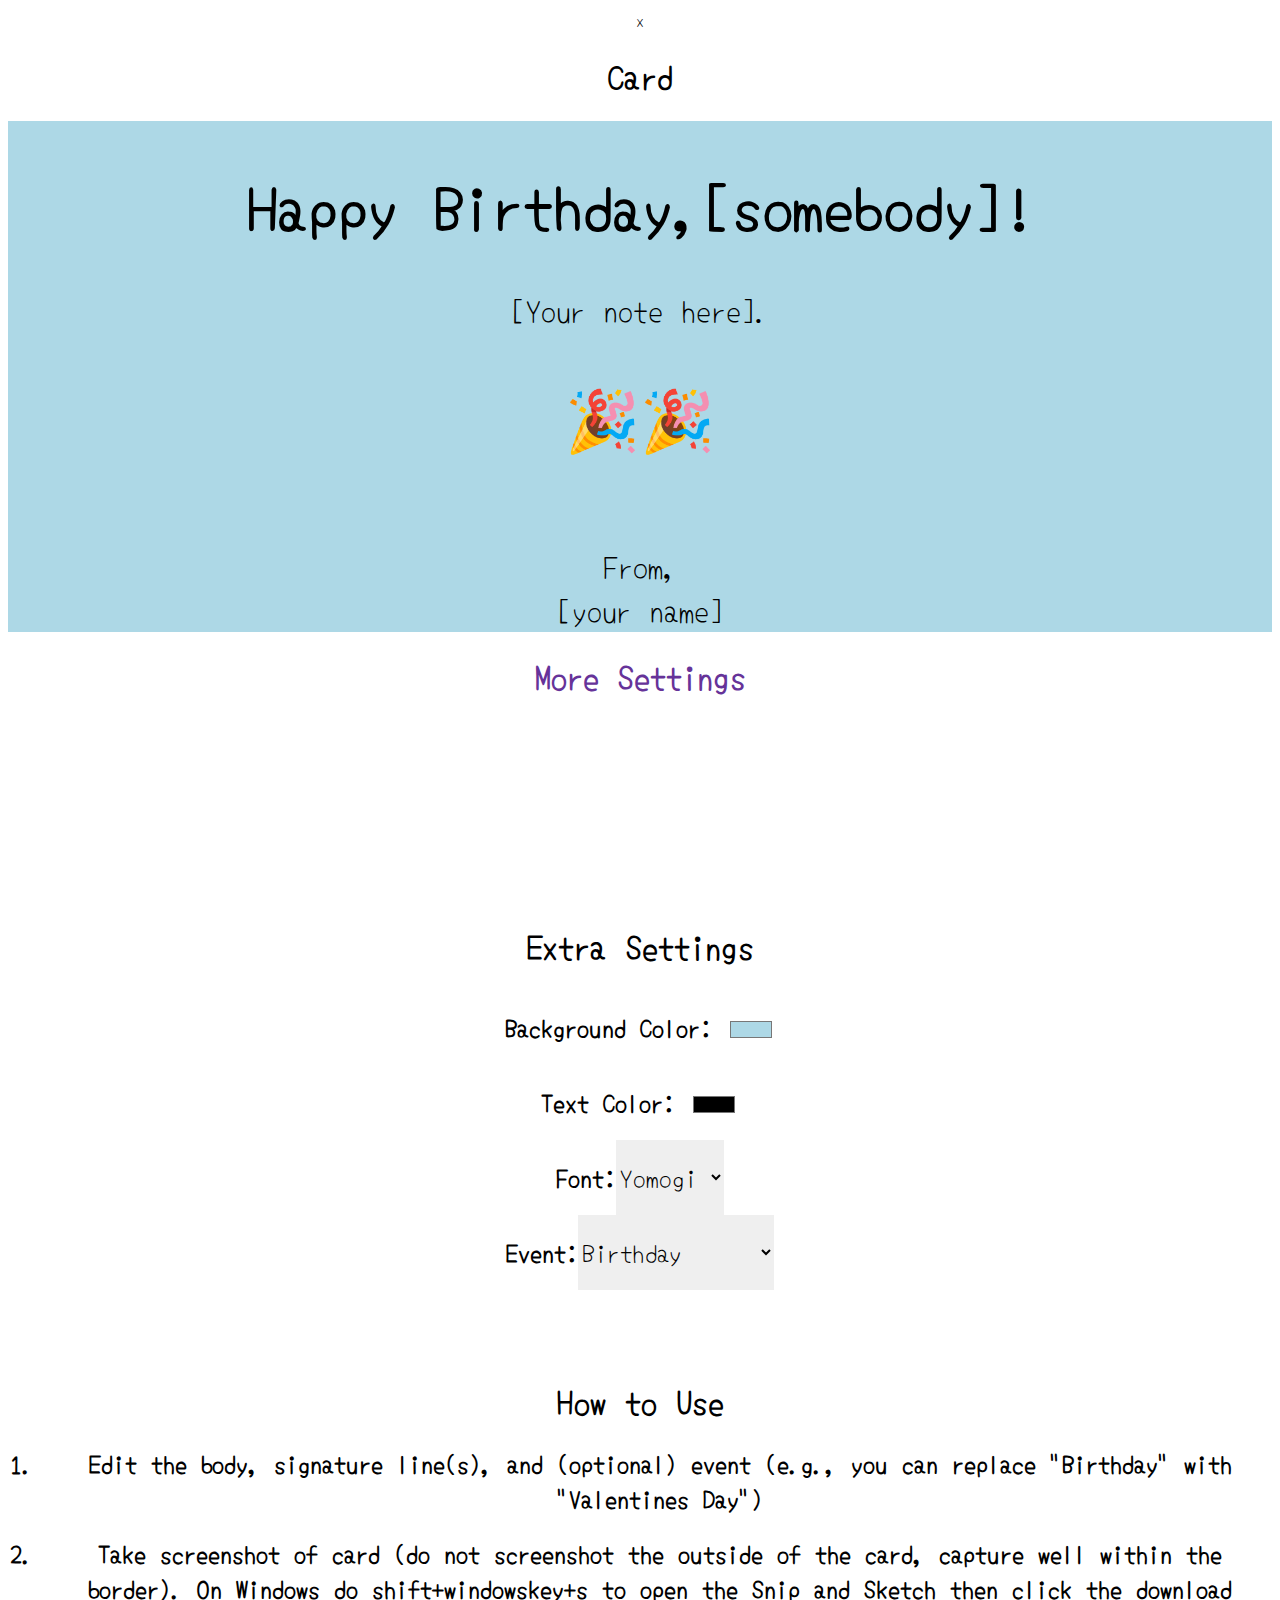
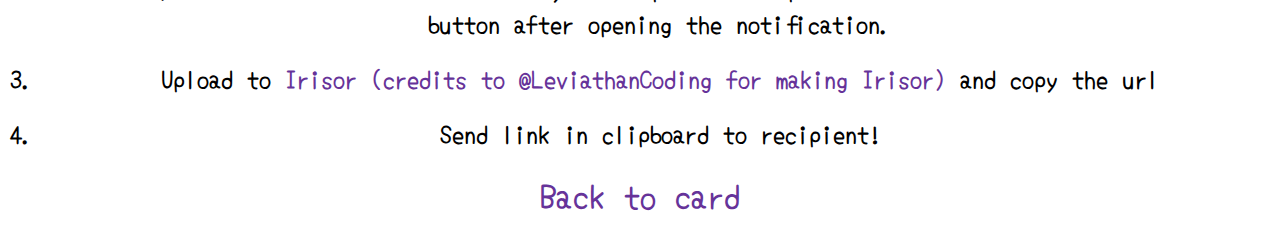
==== index.html @ 25b3eda0 "med update" ====
<!DOCTYPE html>
<html>

<head>
	<meta charset="utf-8">
	<meta name="viewport" content="width=device-width">
	<title>CardCreate</title>
	<link rel="preconnect" href="https://fonts.googleapis.com">
	<link rel="preconnect" href="https://fonts.gstatic.com" crossorigin>
	<link rel='stylesheet' href='style.css' />
	<link href="https://fonts.googleapis.com/css2?family=Yomogi&display=swap" rel="stylesheet">
	<link rel="preconnect" href="https://fonts.googleapis.com">
	<link rel="preconnect" href="https://fonts.gstatic.com" crossorigin>
	<link rel="preconnect" href="https://fonts.googleapis.com">
	<link rel="preconnect" href="https://fonts.gstatic.com" crossorigin>
	<link href="https://fonts.googleapis.com/css2?family=Petit+Formal+Script&display=swap" rel="stylesheet">
	<link href="https://fonts.googleapis.com/css2?family=Roboto:wght@100&display=swap" rel="stylesheet">
	<link rel="preconnect" href="https://fonts.googleapis.com">
	<link rel="preconnect" href="https://fonts.gstatic.com" crossorigin>
	<link href="https://fonts.googleapis.com/css2?family=STIX+Two+Math&display=swap" rel="stylesheet">
</head>
x
<body>
	<h1 id='wut'>Card</h1>
	<div id='div' contenteditable="true">
		<div class="ln" id='head'>
			<h1 contenteditable="true" id = 'que'>Happy Birthday,</h1><h1 contenteditable = 'true'> [somebody]!</h1>
		</div>
		<br>
      [Your note here]. <h1 id = 'br'><br></h1><br>From,
      <br>[your name]
    </div>
    <a href = '#use'><h1>More Settings</h1></a>
    <h1><br></h1><h1><br></h1><h1><br></h1>
    <h1 id = 'use'>Extra Settings</h1>
    <div class = 'ln'><h2>Background Color: <input id = 'background-color' type="color"> </input></h2></div><br>
    <div class = 'ln'><h2>Text Color: <input id = 'text-color' type="color"> </input></h2></div> <br>
    <div class = 'ln'><h2>Font: </h2> <select id = 'font'> 
      <option value="Yomogi" id ='y'><h1>Yomogi</h1></option>
      <option value="Cursive" id = 'c'><h1>Cursive</h1></option> 
      <option value="Roboto" id = 'r'><h1>Roboto</h1></option>  
      </select></div><br><div class = 'ln'>
<h2>Event:</h2> <select id = 'evt'> 
      		<option value="Vday"><h1>Valentines day</h1></option>
      		<option value="Bday" selected><h1>Birthday</h1></option>
		<option value="Christmas"><h1>Christmas</h1></option>
      </select>
</div>

<h1><br></h1>
    <h1>How to Use</h1>
    <ol>
	<h2><li>Edit the body, signature line(s), and (optional) event (e.g., you can replace "Birthday" with "Valentines Day")</h2></li>
      <h2><li>Take screenshot of card (do not screenshot the outside of the card, capture well within the border). On Windows do shift+windowskey+s to open the Snip and Sketch then click the download button after opening the notification.</h2></li>
      <h2><li>Upload to <a href = 'https://irisor.cf' target = '_blank'>Irisor (credits to @LeviathanCoding for making Irisor)</a> and copy the url</h2></li>
      <h2><li>Send link in clipboard to recipient!</li></h2>
    </ol>
    <a href = '#wut'><h1>Back to card</h1></a>
    <script src="script.js"></script>
  </body>
</html>
---- style.css ----
#div {
  font-size: 30px;
  background-color: lightblue;
  outline: none;
  border: none;
}
.ln {
  display: inline-flex;
}
select {
  border: none;
  outline: none;
  font-size: 25px;
}
option {
  font-size: 25px;
}
input {
  border: none;
  outline: none;
  background-color: white;
}
#y {
  font-family: 'Yomogi', cursive;
}
#c {
  font-family: 'Petit Formal Script', cursive;
}
#r {
  font-family: 'Roboto', sans-serif;
}
a {
  color: rebeccapurple;
  text-decoration: none;
}
a:hover {
  color: purple;
}
a:active {
  color: orange;
}
html::-webkit-scrollbar {
  display: none;
}
#evt {
	font-family: 'Yomogi', cursive;
}
html {
  scroll-behavior: smooth;
  font-family: 'Yomogi', cursive;
  text-align: center;
}
/*125 lns*/
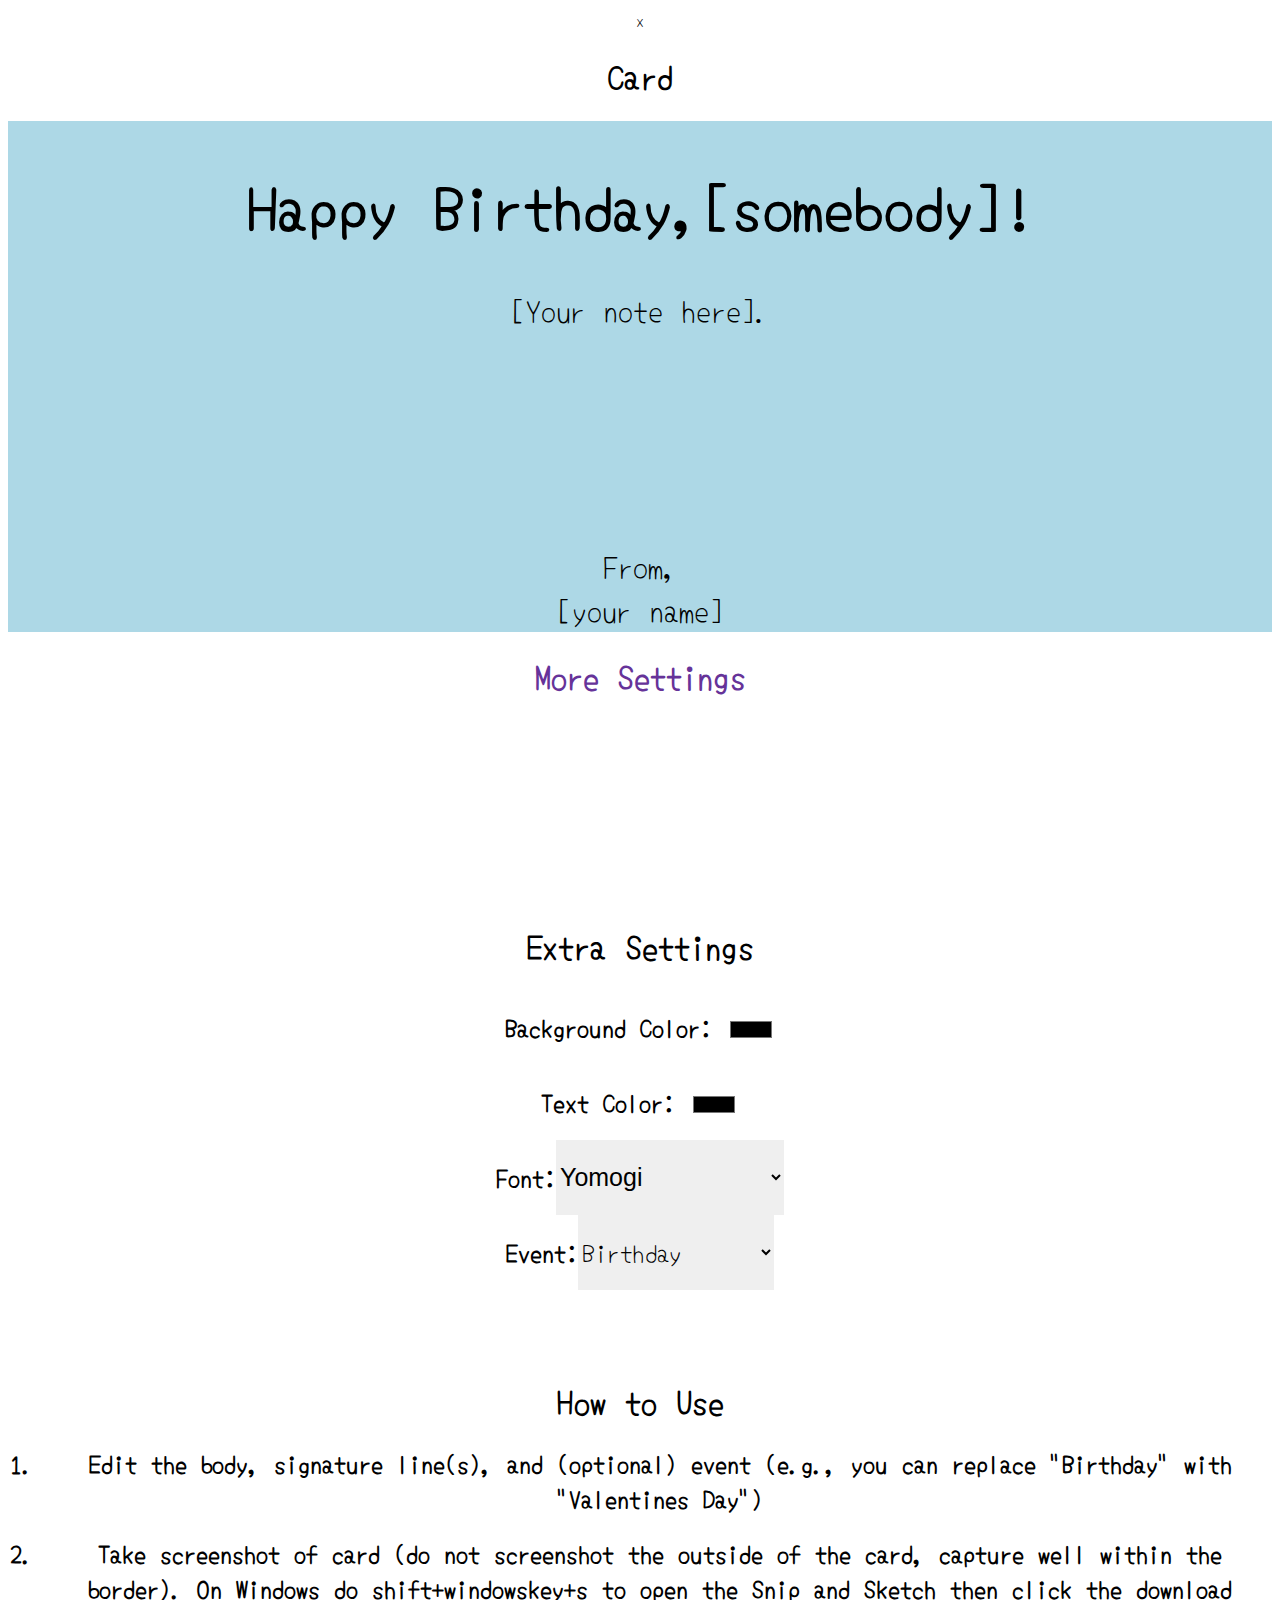
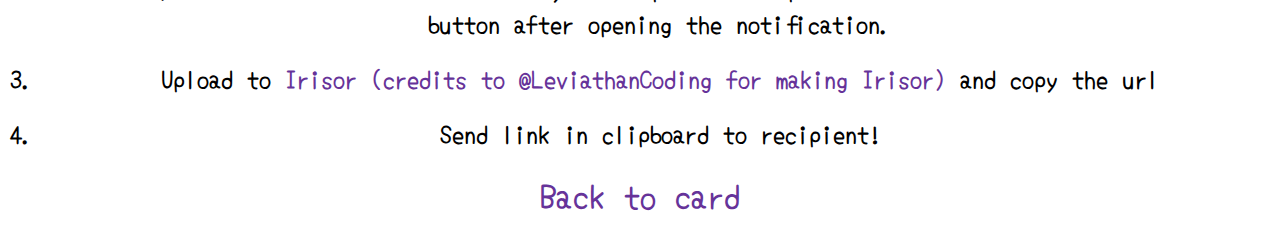
==== commit 325a3287: "added new font" ====
--- a/index.html
+++ b/index.html
@@ -1,5 +1,5 @@
 <!DOCTYPE html>
-<html>
+<html spellcheck="false">
 
 <head>
 	<meta charset="utf-8">
@@ -18,6 +18,10 @@
 	<link rel="preconnect" href="https://fonts.googleapis.com">
 	<link rel="preconnect" href="https://fonts.gstatic.com" crossorigin>
 	<link href="https://fonts.googleapis.com/css2?family=STIX+Two+Math&display=swap" rel="stylesheet">
+<link rel="preconnect" href="https://fonts.googleapis.com">
+<link rel="preconnect" href="https://fonts.gstatic.com" crossorigin>
+<link href="https://fonts.googleapis.com/css2?family=Uchen&display=swap" rel="stylesheet">
+
 </head>
 x
 <body>
@@ -38,12 +42,15 @@
     <div class = 'ln'><h2>Font: </h2> <select id = 'font'> 
       <option value="Yomogi" id ='y'><h1>Yomogi</h1></option>
       <option value="Cursive" id = 'c'><h1>Cursive</h1></option> 
-      <option value="Roboto" id = 'r'><h1>Roboto</h1></option>  
+      <option value="Roboto" id = 'r'><h1>Roboto</h1></option>   
+      <option value="S" id = 'tnr'><h1>Times new Roman</h1></option>  
       </select></div><br><div class = 'ln'>
 <h2>Event:</h2> <select id = 'evt'> 
       		<option value="Vday"><h1>Valentines day</h1></option>
       		<option value="Bday" selected><h1>Birthday</h1></option>
 		<option value="Christmas"><h1>Christmas</h1></option>
+		<option value="Fday"><h1>Father's Day</h1></option>
+		<option value="Mday"><h1>Mother's Day</h1></option>
       </select>
 </div>
 
--- a/style.css
+++ b/style.css
@@ -36,6 +36,9 @@
 a:hover {
   color: purple;
 }
+#tnr{
+	font-family: 'Uchen', serif;
+}
 a:active {
   color: orange;
 }
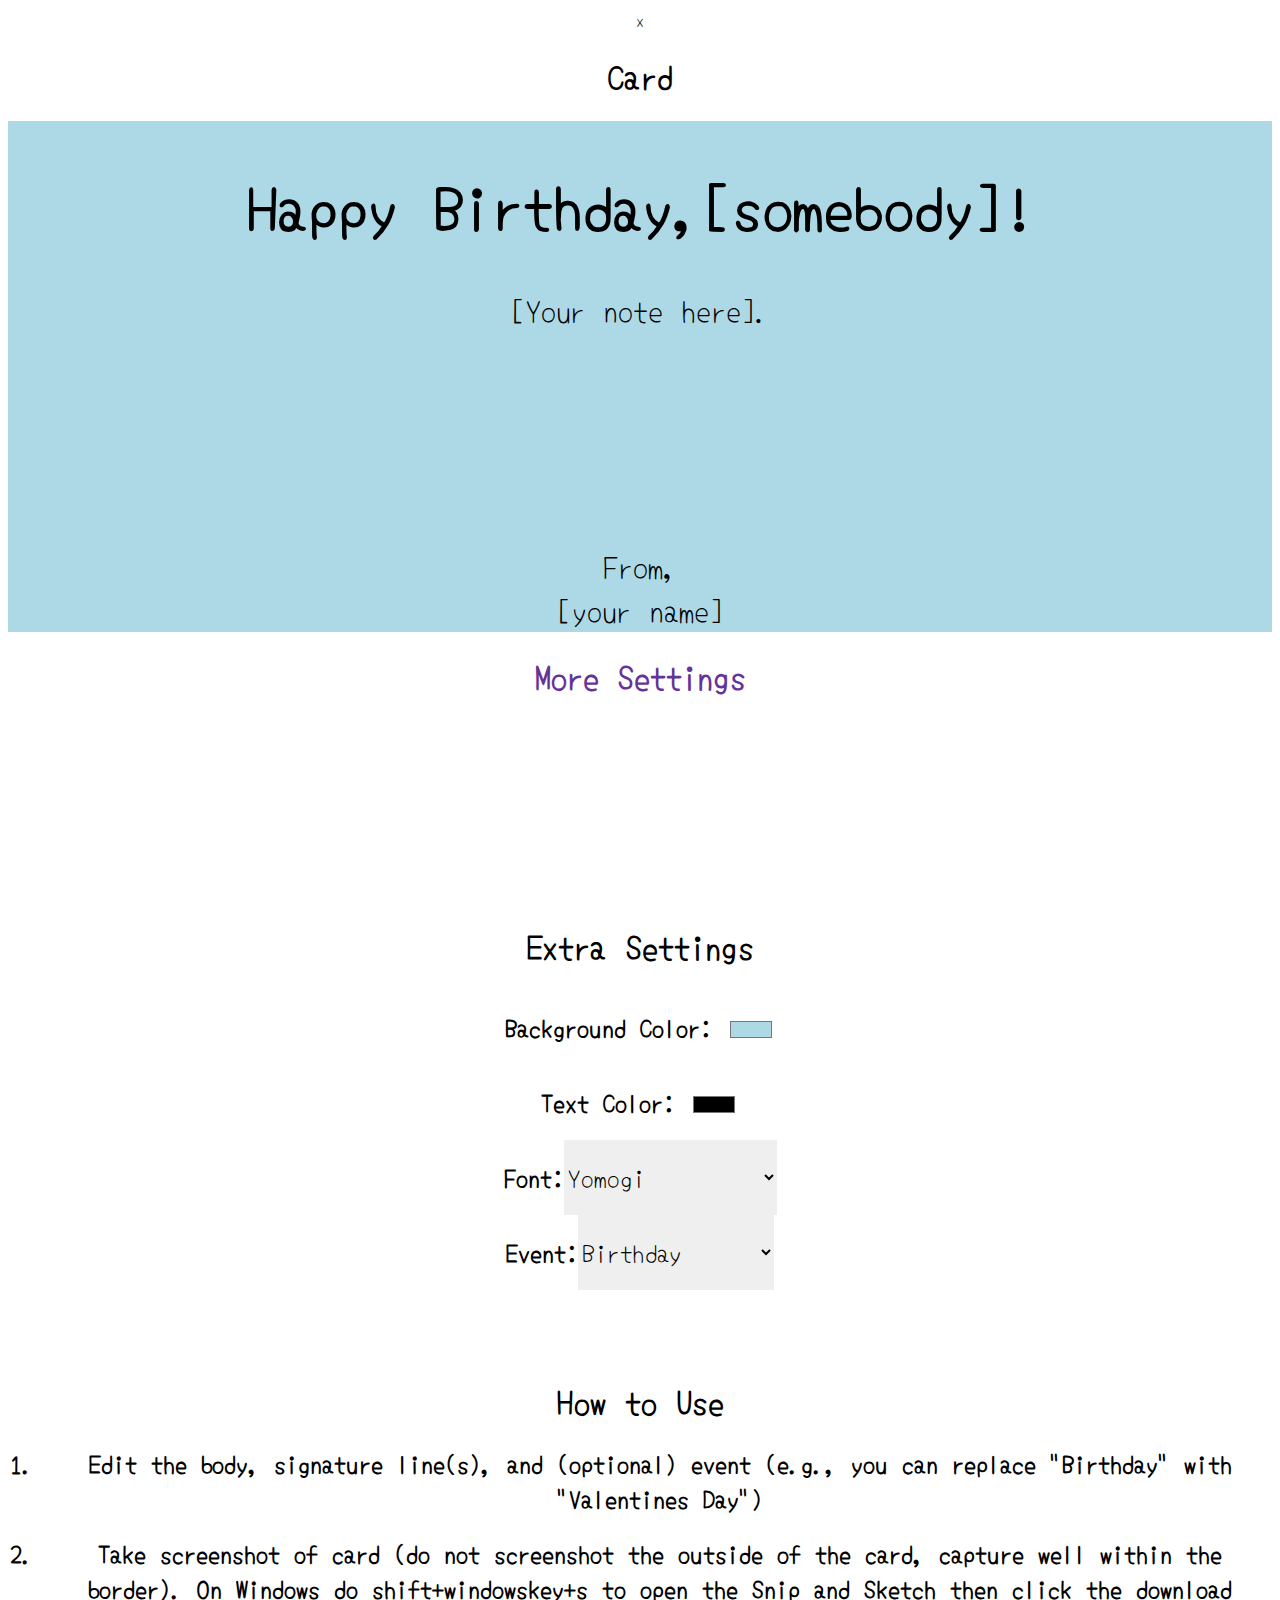
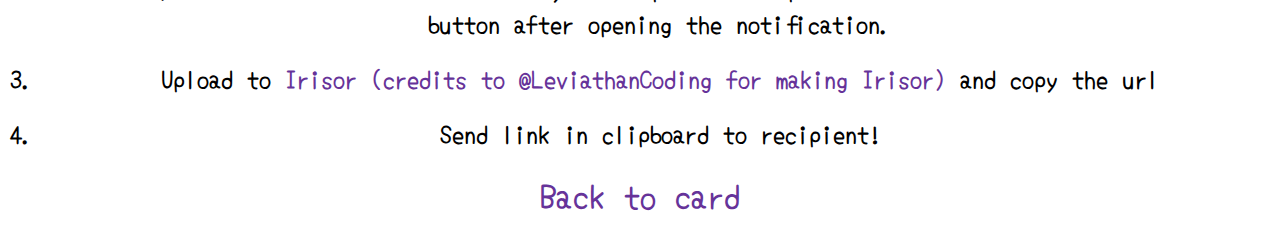
==== commit b39f0053: "Rename frontend/index.html to index.html" ====
--- a/index.html
+++ b/index.html
@@ -16,6 +16,7 @@
 	<link href="https://fonts.googleapis.com/css2?family=Petit+Formal+Script&display=swap" rel="stylesheet">
 	<link href="https://fonts.googleapis.com/css2?family=Roboto:wght@100&display=swap" rel="stylesheet">
 	<link rel="preconnect" href="https://fonts.googleapis.com">
+	<link rel ='shortcut icon' href = "favicon.png"/>
 	<link rel="preconnect" href="https://fonts.gstatic.com" crossorigin>
 	<link href="https://fonts.googleapis.com/css2?family=STIX+Two+Math&display=swap" rel="stylesheet">
 <link rel="preconnect" href="https://fonts.googleapis.com">
@@ -65,4 +66,4 @@
     <a href = '#wut'><h1>Back to card</h1></a>
     <script src="script.js"></script>
   </body>
-</html>+</html>
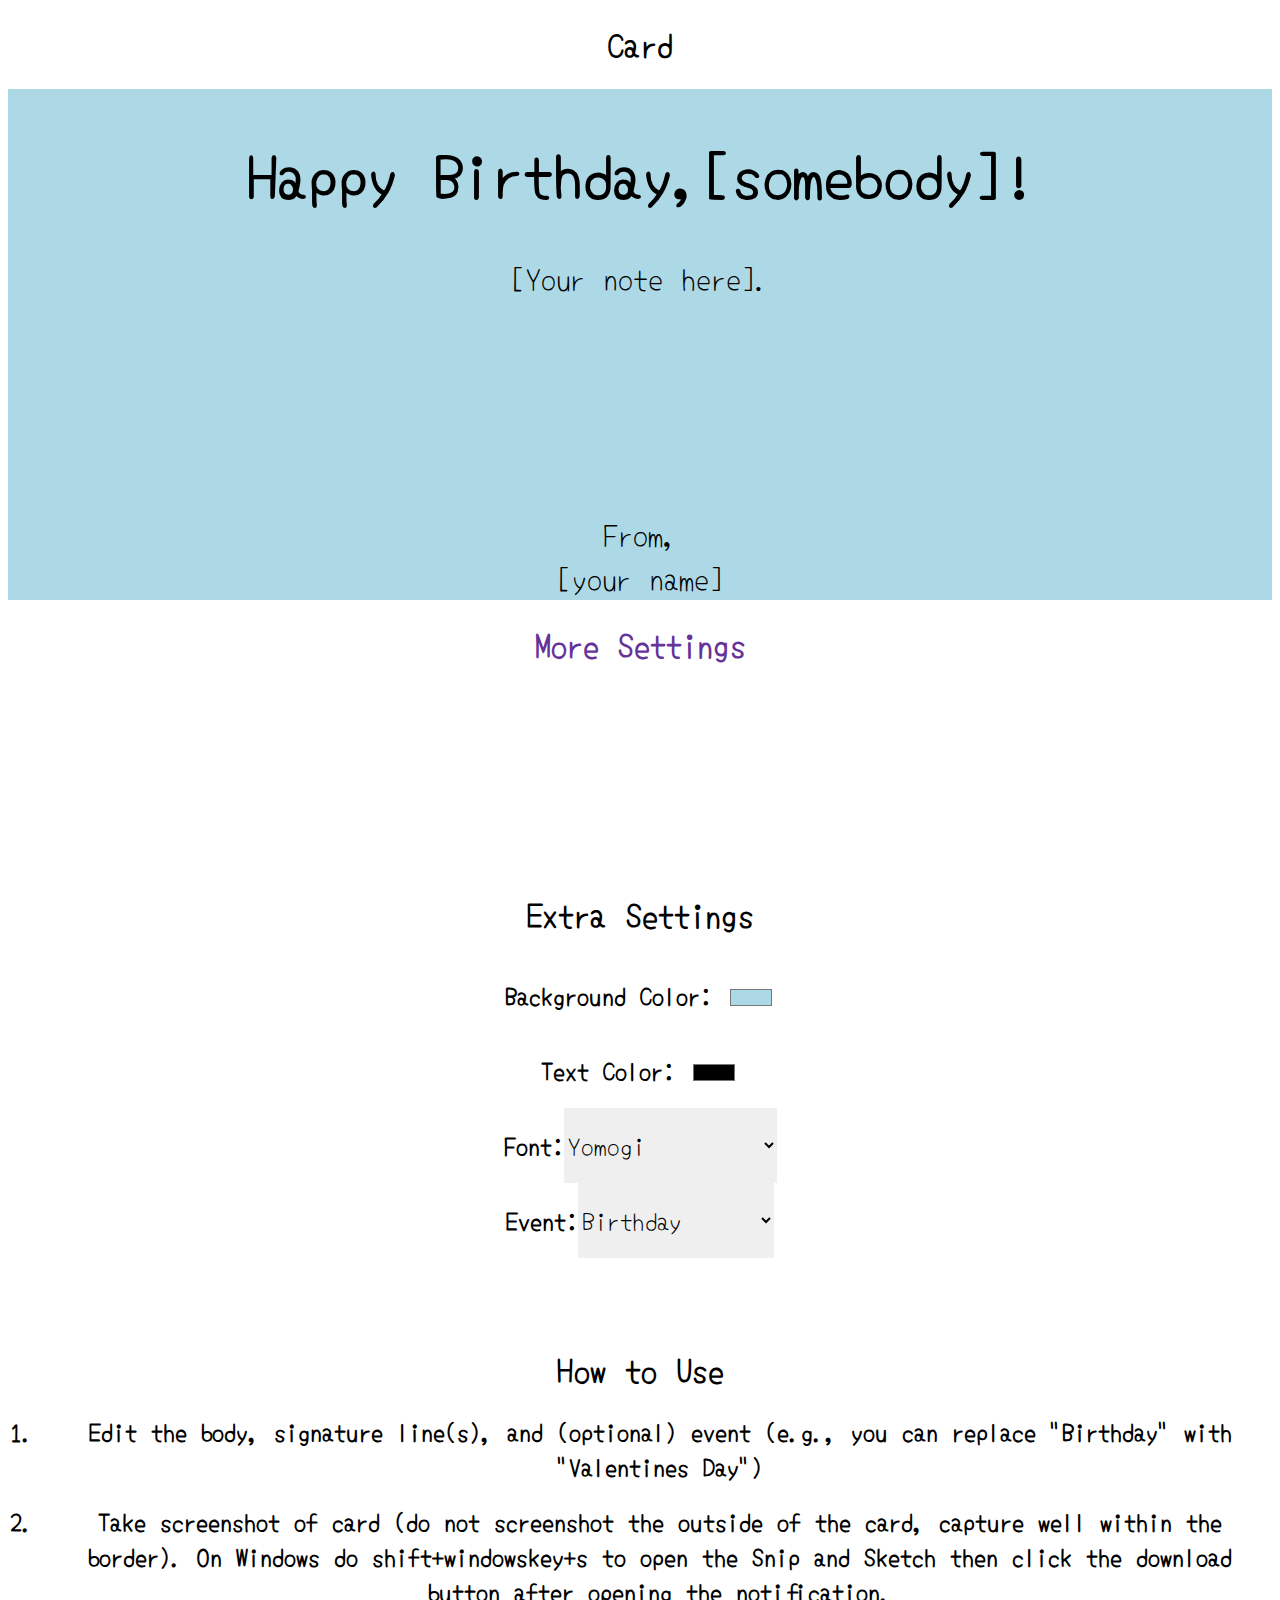
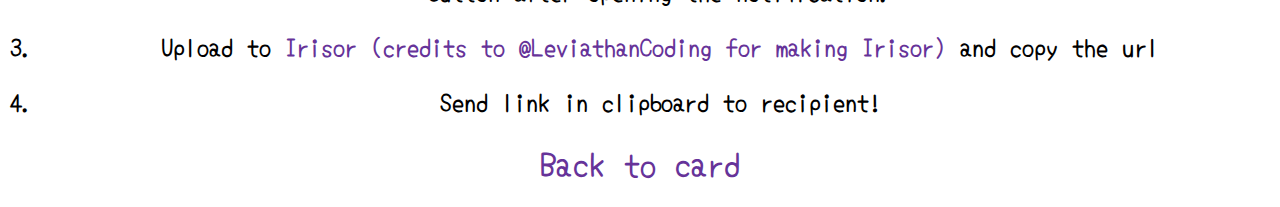
==== commit 1e63201d: "Update index.html" ====
--- a/index.html
+++ b/index.html
@@ -24,7 +24,6 @@
 <link href="https://fonts.googleapis.com/css2?family=Uchen&display=swap" rel="stylesheet">
 
 </head>
-x
 <body>
 	<h1 id='wut'>Card</h1>
 	<div id='div' contenteditable="true">
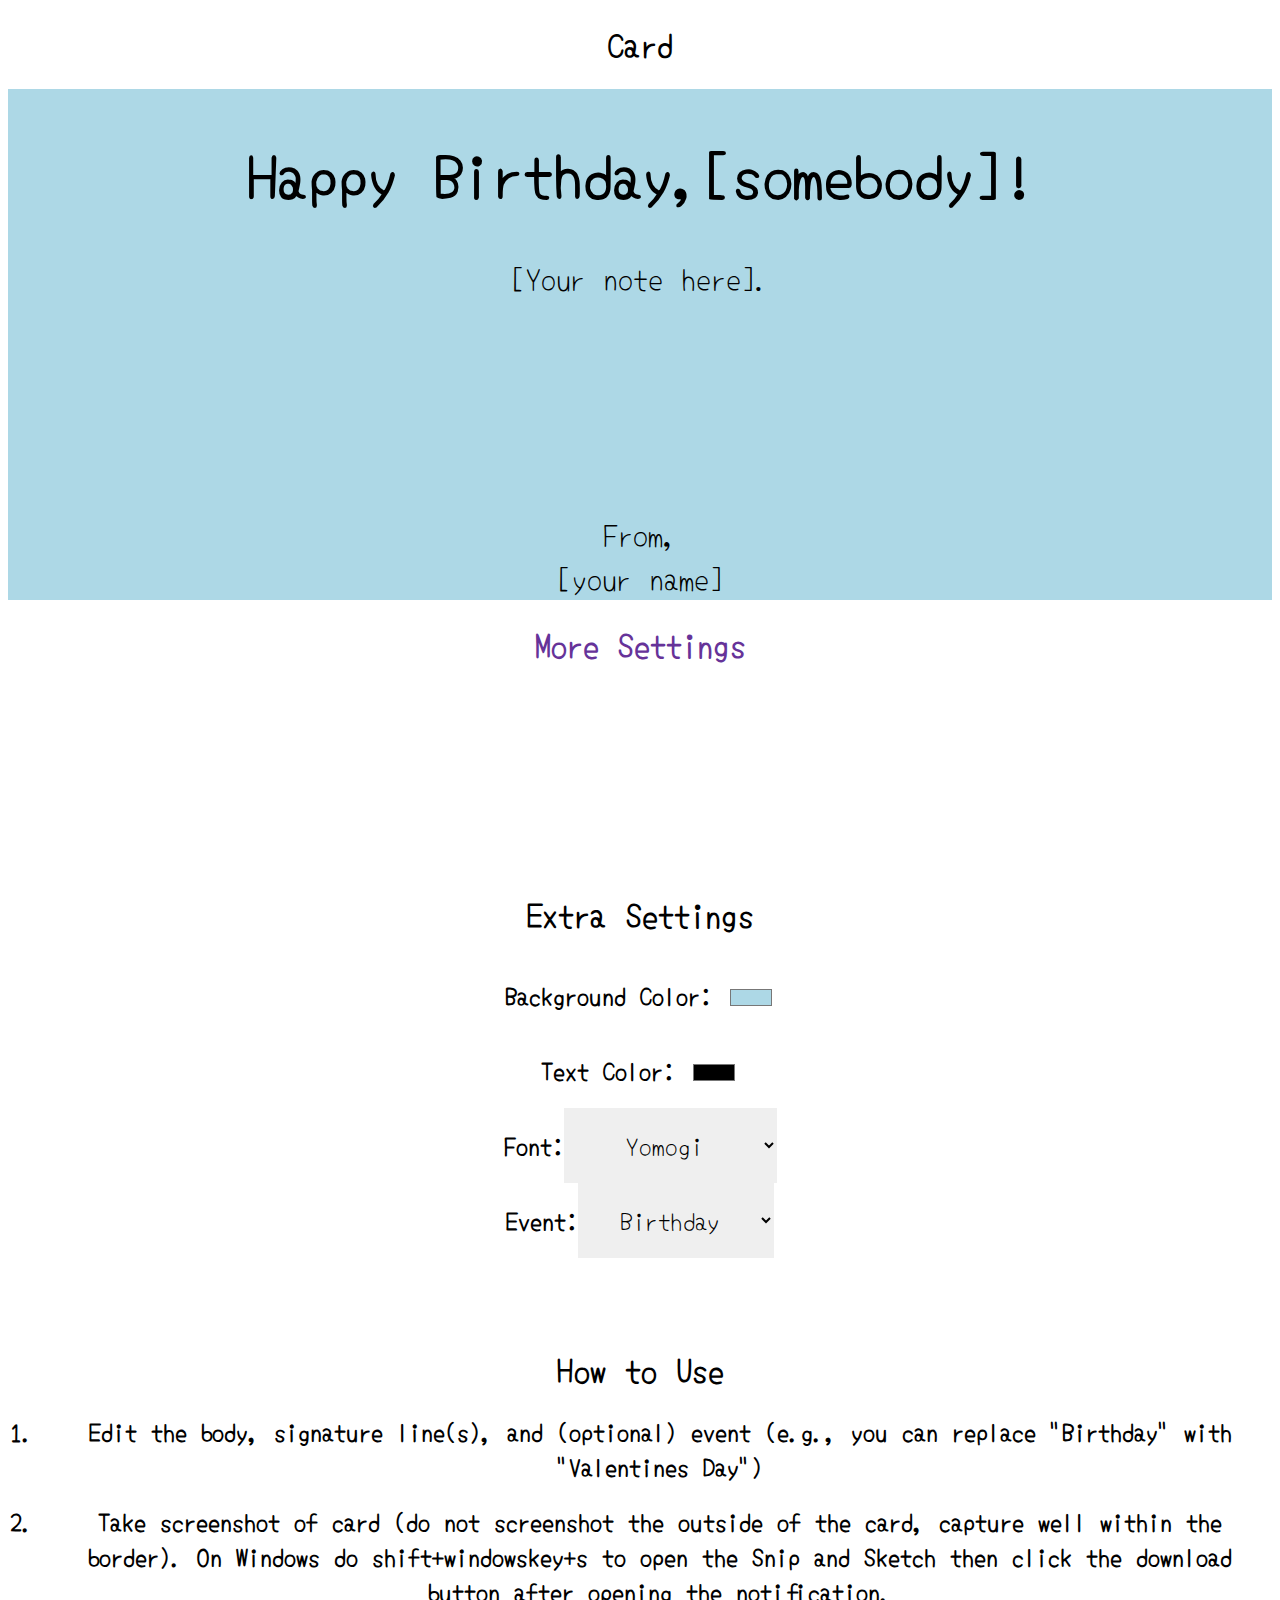
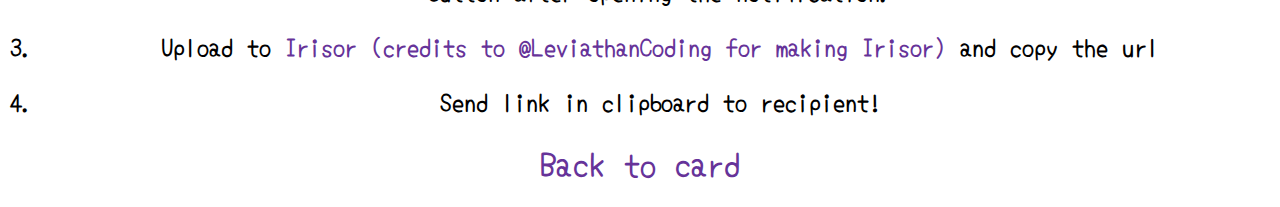
==== commit bab948ee: "Update index.html" ====
--- a/index.html
+++ b/index.html
@@ -7,7 +7,7 @@
 	<title>CardCreate</title>
 	<link rel="preconnect" href="https://fonts.googleapis.com">
 	<link rel="preconnect" href="https://fonts.gstatic.com" crossorigin>
-	<link rel='stylesheet' href='style.css' />
+	<link rel='stylesheet' href='styles.css' />
 	<link href="https://fonts.googleapis.com/css2?family=Yomogi&display=swap" rel="stylesheet">
 	<link rel="preconnect" href="https://fonts.googleapis.com">
 	<link rel="preconnect" href="https://fonts.gstatic.com" crossorigin>
--- a/styles.css
+++ b/styles.css
@@ -0,0 +1,56 @@
+#div {
+  font-size: 30px;
+  background-color: lightblue;
+  outline: none;
+  border: none;
+}
+.ln {
+  display: inline-flex;
+}
+select {
+  border: none;
+  outline: none;
+  font-size: 25px;
+}
+option {
+  font-size: 25px;
+}
+input {
+  border: none;
+  outline: none;
+  background-color: white;
+}
+#y {
+  font-family: 'Yomogi', cursive;
+}
+#c {
+  font-family: 'Petit Formal Script', cursive;
+}
+#r {
+  font-family: 'Roboto', sans-serif;
+}
+a {
+  color: rebeccapurple;
+  text-decoration: none;
+}
+a:hover {
+  color: purple;
+}
+#tnr{
+	font-family: 'Uchen', serif;
+}
+a:active {
+  color: orange;
+}
+html::-webkit-scrollbar {
+  display: none;
+}
+#evt {
+	font-family: 'Yomogi', cursive;
+}
+* {
+  scroll-behavior: smooth;
+  font-family: 'Yomogi', cursive;
+  text-align: center;
+}
+/*125 lns*/
